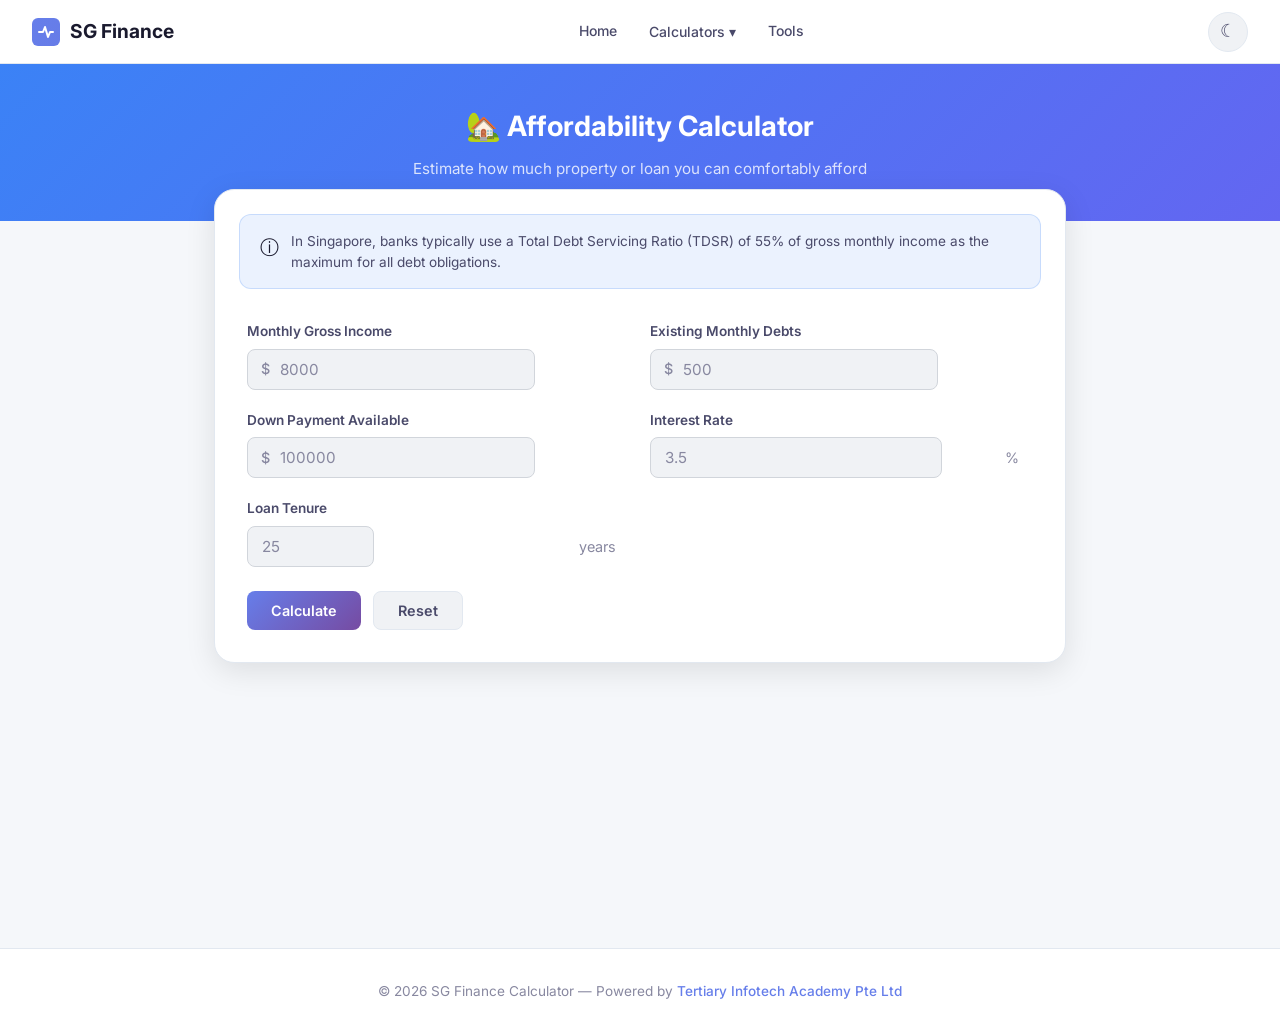
==== affordability.html @ 4e9861c6 "feat: initial commit - SG Finance Calculator Co-Authored-By: Claude <noreply@anthropic.com>" ====
<!DOCTYPE html>
<html lang="en" data-theme="light">
<head>
  <meta charset="UTF-8">
  <meta name="viewport" content="width=device-width, initial-scale=1.0">
  <title>Affordability Calculator - SG Finance</title>
  <link href="https://fonts.googleapis.com/css2?family=Inter:wght@400;500;600;700;800&display=swap" rel="stylesheet">
  <link rel="stylesheet" href="css/style.css">
</head>
<body>
  <nav class="navbar">
    <a href="index.html" class="nav-brand">
      <svg viewBox="0 0 28 28" fill="none"><rect width="28" height="28" rx="6" fill="url(#g)"/><path d="M7 14h4l2-5 3 10 2-5h3" stroke="#fff" stroke-width="2" stroke-linecap="round" stroke-linejoin="round"/><defs><linearGradient id="g" x1="0" y1="0" x2="28" y2="28"><stop stop-color="#667eea"/><stop offset="1" stop-color="#764ba2"/></linearGradient></defs></svg>
      SG Finance
    </a>
    <ul class="nav-links">
      <li><a href="index.html">Home</a></li>
      <li class="nav-dropdown">
        <button class="nav-dropdown-btn">Calculators &#9662;</button>
        <div class="nav-dropdown-menu">
          <a href="loan.html">Loan Calculator</a><a href="mortgage.html">Mortgage Calculator</a><a href="cpf.html">CPF Calculator</a><a href="savings.html">Savings Calculator</a><a href="investment.html">Investment Calculator</a><a href="budget.html">Budget Planner</a><a href="retirement.html">Retirement Calculator</a><a href="emergency.html">Emergency Fund</a><a href="dti.html">Debt-to-Income</a><a href="affordability.html">Affordability</a><a href="tools.html">More Tools</a>
        </div>
      </li>
      <li><a href="tools.html">Tools</a></li>
    </ul>
    <div class="nav-right">
      <button class="theme-toggle" aria-label="Toggle theme">&#9790;</button>
      <button class="hamburger" aria-label="Menu"><span></span><span></span><span></span></button>
    </div>
  </nav>

  <main class="calc-page">
    <div class="calc-header" style="background:linear-gradient(135deg,#3b82f6 0%,#6366f1 100%)">
      <h1>&#127969; Affordability Calculator</h1>
      <p>Estimate how much property or loan you can comfortably afford</p>
    </div>
    <div class="calc-body">
      <div class="calc-card">
        <div class="info-box" style="margin:1.5rem 1.5rem 0">
          <span class="info-box-icon">&#9432;</span>
          <p>In Singapore, banks typically use a Total Debt Servicing Ratio (TDSR) of 55% of gross monthly income as the maximum for all debt obligations.</p>
        </div>
        <form class="calc-form" id="affordForm" onsubmit="return false">
          <div class="form-grid">
            <div class="form-group">
              <label>Monthly Gross Income</label>
              <div class="input-prefix"><span>$</span><input type="number" id="affIncome" placeholder="8000" min="1"></div>
              <span class="error-msg"></span>
            </div>
            <div class="form-group">
              <label>Existing Monthly Debts</label>
              <div class="input-prefix"><span>$</span><input type="number" id="affDebts" placeholder="500" min="0"></div>
              <span class="error-msg"></span>
            </div>
            <div class="form-group">
              <label>Down Payment Available</label>
              <div class="input-prefix"><span>$</span><input type="number" id="affDown" placeholder="100000" min="0"></div>
              <span class="error-msg"></span>
            </div>
            <div class="form-group">
              <label>Interest Rate</label>
              <div class="input-suffix"><input type="number" id="affRate" placeholder="3.5" min="0.01" step="any"><span>%</span></div>
              <span class="error-msg"></span>
            </div>
            <div class="form-group">
              <label>Loan Tenure</label>
              <div class="input-suffix"><input type="number" id="affTenure" placeholder="25" min="1" max="35"><span>years</span></div>
              <span class="error-msg"></span>
            </div>
          </div>
          <div class="btn-group">
            <button type="button" class="btn btn-primary" onclick="calculateAffordability()">Calculate</button>
            <button type="button" class="btn btn-secondary" onclick="resetForm('affordForm')">Reset</button>
          </div>
        </form>
        <div class="calc-results" id="affResults" style="display:none">
          <h3 style="margin-bottom:1rem;font-size:1rem;color:var(--text-secondary)">Affordability Estimate</h3>
          <div class="result-grid">
            <div class="result-item result-highlight">
              <div class="result-label">Affordable Property Price</div>
              <div class="result-value" id="resAffProp">—</div>
            </div>
            <div class="result-item">
              <div class="result-label">Max Loan Amount</div>
              <div class="result-value" id="resAffLoan">—</div>
            </div>
            <div class="result-item">
              <div class="result-label">Max Monthly Payment</div>
              <div class="result-value" id="resAffMonthly">—</div>
            </div>
            <div class="result-item">
              <div class="result-label">TDSR Used</div>
              <div class="result-value" id="resAffTDSR">—</div>
            </div>
          </div>
          <div class="formula-box">
            <h4>&#128218; How it works</h4>
            <p>We calculate the maximum monthly payment using Singapore's TDSR limit of 55% of your gross income, minus existing debts. Then we work backwards to find the maximum loan and property price.</p>
          </div>
        </div>
      </div>
    </div>
  </main>

  <footer class="footer">
    <p>&copy; 2026 SG Finance Calculator &mdash; Powered by <a href="https://www.tertiarycourses.com.sg/" target="_blank" rel="noopener">Tertiary Infotech Academy Pte Ltd</a></p>
  </footer>
  <script src="js/main.js"></script>
  <script src="js/affordability.js"></script>
</body>
</html>
---- css/style.css ----
/* ============================================
   SG Finance Calculator - Main Stylesheet
   ============================================ */

/* CSS Custom Properties */
:root {
  /* Light Theme */
  --bg-primary: #f5f7fa;
  --bg-secondary: #ffffff;
  --bg-card: #ffffff;
  --bg-input: #f0f2f5;
  --bg-nav: rgba(255, 255, 255, 0.95);
  --bg-hero: linear-gradient(135deg, #667eea 0%, #764ba2 100%);
  --bg-accent: linear-gradient(135deg, #667eea 0%, #764ba2 100%);
  --text-primary: #1a1a2e;
  --text-secondary: #4a4a6a;
  --text-muted: #8888a0;
  --text-on-accent: #ffffff;
  --border-color: #e2e8f0;
  --border-input: #d1d5db;
  --shadow-sm: 0 1px 3px rgba(0, 0, 0, 0.06);
  --shadow-md: 0 4px 12px rgba(0, 0, 0, 0.08);
  --shadow-lg: 0 8px 30px rgba(0, 0, 0, 0.1);
  --shadow-card: 0 2px 8px rgba(0, 0, 0, 0.06);
  --accent: #667eea;
  --accent-hover: #5a6fd6;
  --accent-light: rgba(102, 126, 234, 0.1);
  --success: #22c55e;
  --success-light: rgba(34, 197, 94, 0.1);
  --warning: #f59e0b;
  --warning-light: rgba(245, 158, 11, 0.1);
  --danger: #ef4444;
  --danger-light: rgba(239, 68, 68, 0.1);
  --info: #3b82f6;
  --info-light: rgba(59, 130, 246, 0.1);
  --radius-sm: 8px;
  --radius-md: 12px;
  --radius-lg: 16px;
  --radius-xl: 20px;
  --transition: all 0.3s cubic-bezier(0.4, 0, 0.2, 1);
  --font-main: 'Inter', -apple-system, BlinkMacSystemFont, 'Segoe UI', Roboto, sans-serif;
  --font-mono: 'JetBrains Mono', 'Fira Code', monospace;
}

[data-theme="dark"] {
  --bg-primary: #0f0f1a;
  --bg-secondary: #1a1a2e;
  --bg-card: #1e1e35;
  --bg-input: #252540;
  --bg-nav: rgba(15, 15, 26, 0.95);
  --bg-hero: linear-gradient(135deg, #4a3f8a 0%, #5c2d82 100%);
  --text-primary: #e8e8f0;
  --text-secondary: #b0b0c8;
  --text-muted: #6a6a88;
  --border-color: #2a2a45;
  --border-input: #3a3a55;
  --shadow-sm: 0 1px 3px rgba(0, 0, 0, 0.2);
  --shadow-md: 0 4px 12px rgba(0, 0, 0, 0.3);
  --shadow-lg: 0 8px 30px rgba(0, 0, 0, 0.4);
  --shadow-card: 0 2px 8px rgba(0, 0, 0, 0.2);
  --accent-light: rgba(102, 126, 234, 0.15);
  --success-light: rgba(34, 197, 94, 0.15);
  --warning-light: rgba(245, 158, 11, 0.15);
  --danger-light: rgba(239, 68, 68, 0.15);
  --info-light: rgba(59, 130, 246, 0.15);
}

/* Reset & Base */
*, *::before, *::after {
  margin: 0;
  padding: 0;
  box-sizing: border-box;
}

html {
  scroll-behavior: smooth;
}

body {
  font-family: var(--font-main);
  background: var(--bg-primary);
  color: var(--text-primary);
  line-height: 1.6;
  min-height: 100vh;
  transition: background 0.3s ease, color 0.3s ease;
}

a {
  color: var(--accent);
  text-decoration: none;
  transition: var(--transition);
}

a:hover {
  color: var(--accent-hover);
}

/* Navigation */
.navbar {
  position: fixed;
  top: 0;
  left: 0;
  right: 0;
  z-index: 1000;
  background: var(--bg-nav);
  backdrop-filter: blur(20px);
  -webkit-backdrop-filter: blur(20px);
  border-bottom: 1px solid var(--border-color);
  padding: 0 2rem;
  height: 64px;
  display: flex;
  align-items: center;
  justify-content: space-between;
  transition: var(--transition);
}

.nav-brand {
  display: flex;
  align-items: center;
  gap: 10px;
  font-weight: 700;
  font-size: 1.2rem;
  color: var(--text-primary);
}

.nav-brand svg {
  width: 28px;
  height: 28px;
}

.nav-links {
  display: flex;
  align-items: center;
  gap: 4px;
  list-style: none;
}

.nav-links a {
  display: flex;
  align-items: center;
  gap: 6px;
  padding: 8px 14px;
  border-radius: var(--radius-sm);
  color: var(--text-secondary);
  font-size: 0.875rem;
  font-weight: 500;
  transition: var(--transition);
  white-space: nowrap;
}

.nav-links a:hover,
.nav-links a.active {
  background: var(--accent-light);
  color: var(--accent);
}

.nav-right {
  display: flex;
  align-items: center;
  gap: 12px;
}

/* Theme Toggle */
.theme-toggle {
  background: var(--bg-input);
  border: 1px solid var(--border-color);
  border-radius: 50%;
  width: 40px;
  height: 40px;
  display: flex;
  align-items: center;
  justify-content: center;
  cursor: pointer;
  transition: var(--transition);
  color: var(--text-secondary);
  font-size: 1.1rem;
}

.theme-toggle:hover {
  background: var(--accent-light);
  color: var(--accent);
  border-color: var(--accent);
}

/* Mobile Menu */
.hamburger {
  display: none;
  flex-direction: column;
  gap: 5px;
  background: none;
  border: none;
  cursor: pointer;
  padding: 6px;
}

.hamburger span {
  width: 24px;
  height: 2px;
  background: var(--text-primary);
  border-radius: 2px;
  transition: var(--transition);
}

/* Dropdown for nav */
.nav-dropdown {
  position: relative;
}

.nav-dropdown-btn {
  display: flex;
  align-items: center;
  gap: 6px;
  padding: 8px 14px;
  border-radius: var(--radius-sm);
  color: var(--text-secondary);
  font-size: 0.875rem;
  font-weight: 500;
  cursor: pointer;
  transition: var(--transition);
  background: none;
  border: none;
  font-family: inherit;
}

.nav-dropdown-btn:hover {
  background: var(--accent-light);
  color: var(--accent);
}

.nav-dropdown-menu {
  position: absolute;
  top: 100%;
  left: 0;
  background: var(--bg-card);
  border: 1px solid var(--border-color);
  border-radius: var(--radius-md);
  box-shadow: var(--shadow-lg);
  padding: 8px;
  min-width: 220px;
  opacity: 0;
  visibility: hidden;
  transform: translateY(8px);
  transition: var(--transition);
  z-index: 100;
}

.nav-dropdown:hover .nav-dropdown-menu {
  opacity: 1;
  visibility: visible;
  transform: translateY(0);
}

.nav-dropdown-menu a {
  display: flex;
  align-items: center;
  gap: 8px;
  padding: 8px 12px;
  border-radius: var(--radius-sm);
  color: var(--text-secondary);
  font-size: 0.85rem;
}

.nav-dropdown-menu a:hover {
  background: var(--accent-light);
  color: var(--accent);
}

/* Main Content */
.main-content {
  padding-top: 64px;
  min-height: 100vh;
}

/* Hero Section */
.hero {
  background: var(--bg-hero);
  padding: 4rem 2rem;
  text-align: center;
  position: relative;
  overflow: hidden;
}

.hero::before {
  content: '';
  position: absolute;
  top: 0;
  left: 0;
  right: 0;
  bottom: 0;
  background: url("data:image/svg+xml,%3Csvg width='60' height='60' viewBox='0 0 60 60' xmlns='http://www.w3.org/2000/svg'%3E%3Cg fill='none' fill-rule='evenodd'%3E%3Cg fill='%23ffffff' fill-opacity='0.05'%3E%3Ccircle cx='30' cy='30' r='2'/%3E%3C/g%3E%3C/g%3E%3C/svg%3E");
  pointer-events: none;
}

.hero-content {
  position: relative;
  z-index: 1;
  max-width: 700px;
  margin: 0 auto;
}

.hero h1 {
  font-size: 2.5rem;
  font-weight: 800;
  color: #fff;
  margin-bottom: 1rem;
  letter-spacing: -0.02em;
}

.hero p {
  font-size: 1.15rem;
  color: rgba(255, 255, 255, 0.85);
  margin-bottom: 2rem;
  line-height: 1.7;
}

.hero-badge {
  display: inline-flex;
  align-items: center;
  gap: 6px;
  background: rgba(255, 255, 255, 0.15);
  backdrop-filter: blur(10px);
  padding: 6px 16px;
  border-radius: 50px;
  font-size: 0.85rem;
  color: rgba(255, 255, 255, 0.9);
  margin-bottom: 1.5rem;
  border: 1px solid rgba(255, 255, 255, 0.2);
}

/* Container */
.container {
  max-width: 1200px;
  margin: 0 auto;
  padding: 2rem;
}

.container-sm {
  max-width: 800px;
  margin: 0 auto;
  padding: 2rem;
}

/* Section Titles */
.section-title {
  font-size: 1.5rem;
  font-weight: 700;
  margin-bottom: 0.5rem;
  color: var(--text-primary);
}

.section-subtitle {
  color: var(--text-muted);
  font-size: 0.95rem;
  margin-bottom: 2rem;
}

/* Card Grid */
.card-grid {
  display: grid;
  grid-template-columns: repeat(auto-fill, minmax(280px, 1fr));
  gap: 1.25rem;
}

.card-grid-sm {
  display: grid;
  grid-template-columns: repeat(auto-fill, minmax(240px, 1fr));
  gap: 1rem;
}

/* Cards */
.card {
  background: var(--bg-card);
  border: 1px solid var(--border-color);
  border-radius: var(--radius-lg);
  padding: 1.5rem;
  transition: var(--transition);
  position: relative;
  overflow: hidden;
}

.card:hover {
  transform: translateY(-2px);
  box-shadow: var(--shadow-lg);
  border-color: var(--accent);
}

.card-link {
  display: block;
  color: inherit;
}

.card-link:hover {
  color: inherit;
}

.card-icon {
  width: 48px;
  height: 48px;
  border-radius: var(--radius-md);
  display: flex;
  align-items: center;
  justify-content: center;
  font-size: 1.4rem;
  margin-bottom: 1rem;
  background: var(--accent-light);
  color: var(--accent);
}

.card-icon.green { background: var(--success-light); color: var(--success); }
.card-icon.orange { background: var(--warning-light); color: var(--warning); }
.card-icon.red { background: var(--danger-light); color: var(--danger); }
.card-icon.blue { background: var(--info-light); color: var(--info); }

.card h3 {
  font-size: 1.05rem;
  font-weight: 600;
  margin-bottom: 0.5rem;
}

.card p {
  font-size: 0.875rem;
  color: var(--text-muted);
  line-height: 1.5;
}

.card-arrow {
  position: absolute;
  top: 1.5rem;
  right: 1.5rem;
  color: var(--text-muted);
  transition: var(--transition);
  font-size: 1.1rem;
}

.card:hover .card-arrow {
  color: var(--accent);
  transform: translateX(3px);
}

/* Featured Section */
.featured {
  display: grid;
  grid-template-columns: repeat(auto-fill, minmax(350px, 1fr));
  gap: 1.5rem;
  margin-bottom: 3rem;
}

.featured-card {
  background: var(--bg-card);
  border: 1px solid var(--border-color);
  border-radius: var(--radius-lg);
  padding: 2rem;
  transition: var(--transition);
  display: flex;
  gap: 1.25rem;
  align-items: flex-start;
}

.featured-card:hover {
  transform: translateY(-2px);
  box-shadow: var(--shadow-lg);
  border-color: var(--accent);
}

.featured-icon {
  width: 56px;
  height: 56px;
  min-width: 56px;
  border-radius: var(--radius-md);
  display: flex;
  align-items: center;
  justify-content: center;
  font-size: 1.6rem;
  background: var(--bg-accent);
  color: #fff;
}

.featured-text h3 {
  font-size: 1.1rem;
  font-weight: 600;
  margin-bottom: 0.35rem;
}

.featured-text p {
  font-size: 0.85rem;
  color: var(--text-muted);
  line-height: 1.5;
}

/* Calculator Page Layout */
.calc-page {
  padding-top: 64px;
  min-height: 100vh;
}

.calc-header {
  background: var(--bg-hero);
  padding: 2.5rem 2rem;
  text-align: center;
}

.calc-header h1 {
  font-size: 1.75rem;
  font-weight: 700;
  color: #fff;
  margin-bottom: 0.5rem;
}

.calc-header p {
  color: rgba(255, 255, 255, 0.8);
  font-size: 0.95rem;
}

.calc-body {
  max-width: 900px;
  margin: -2rem auto 2rem;
  padding: 0 1.5rem;
  position: relative;
  z-index: 1;
}

.calc-card {
  background: var(--bg-card);
  border: 1px solid var(--border-color);
  border-radius: var(--radius-xl);
  box-shadow: var(--shadow-lg);
  overflow: hidden;
}

.calc-form {
  padding: 2rem;
}

.calc-results {
  background: var(--bg-secondary);
  border-top: 1px solid var(--border-color);
  padding: 2rem;
}

/* Form Elements */
.form-grid {
  display: grid;
  grid-template-columns: repeat(auto-fit, minmax(250px, 1fr));
  gap: 1.25rem;
}

.form-group {
  display: flex;
  flex-direction: column;
  gap: 6px;
}

.form-group label {
  font-size: 0.85rem;
  font-weight: 600;
  color: var(--text-secondary);
  display: flex;
  align-items: center;
  gap: 6px;
}

.form-group label .info-icon {
  cursor: help;
  color: var(--text-muted);
  font-size: 0.8rem;
}

.form-group input,
.form-group select {
  padding: 10px 14px;
  border: 1px solid var(--border-input);
  border-radius: var(--radius-sm);
  background: var(--bg-input);
  color: var(--text-primary);
  font-size: 0.95rem;
  font-family: inherit;
  transition: var(--transition);
  outline: none;
}

.form-group input:focus,
.form-group select:focus {
  border-color: var(--accent);
  box-shadow: 0 0 0 3px var(--accent-light);
}

.form-group input::placeholder {
  color: var(--text-muted);
}

.form-group .input-prefix {
  position: relative;
}

.form-group .input-prefix span {
  position: absolute;
  left: 14px;
  top: 50%;
  transform: translateY(-50%);
  color: var(--text-muted);
  font-size: 0.9rem;
  font-weight: 500;
}

.form-group .input-prefix input {
  padding-left: 32px;
}

.form-group .input-suffix {
  position: relative;
}

.form-group .input-suffix span {
  position: absolute;
  right: 14px;
  top: 50%;
  transform: translateY(-50%);
  color: var(--text-muted);
  font-size: 0.9rem;
}

.form-group .input-suffix input {
  padding-right: 36px;
}

.form-group small {
  font-size: 0.75rem;
  color: var(--text-muted);
}

.form-group .error-msg {
  color: var(--danger);
  font-size: 0.78rem;
  display: none;
}

.form-group.has-error input {
  border-color: var(--danger);
}

.form-group.has-error .error-msg {
  display: block;
}

/* Buttons */
.btn {
  display: inline-flex;
  align-items: center;
  justify-content: center;
  gap: 8px;
  padding: 10px 24px;
  border: none;
  border-radius: var(--radius-sm);
  font-family: inherit;
  font-size: 0.9rem;
  font-weight: 600;
  cursor: pointer;
  transition: var(--transition);
  outline: none;
}

.btn-primary {
  background: var(--bg-accent);
  color: #fff;
}

.btn-primary:hover {
  opacity: 0.9;
  transform: translateY(-1px);
  box-shadow: var(--shadow-md);
}

.btn-secondary {
  background: var(--bg-input);
  color: var(--text-secondary);
  border: 1px solid var(--border-color);
}

.btn-secondary:hover {
  background: var(--accent-light);
  color: var(--accent);
  border-color: var(--accent);
}

.btn-group {
  display: flex;
  gap: 12px;
  margin-top: 1.5rem;
}

/* Result Cards */
.result-grid {
  display: grid;
  grid-template-columns: repeat(auto-fit, minmax(180px, 1fr));
  gap: 1rem;
}

.result-item {
  background: var(--bg-card);
  border: 1px solid var(--border-color);
  border-radius: var(--radius-md);
  padding: 1.25rem;
  text-align: center;
  transition: var(--transition);
}

.result-item:hover {
  border-color: var(--accent);
}

.result-item .result-label {
  font-size: 0.78rem;
  font-weight: 600;
  color: var(--text-muted);
  text-transform: uppercase;
  letter-spacing: 0.5px;
  margin-bottom: 0.5rem;
}

.result-item .result-value {
  font-size: 1.35rem;
  font-weight: 700;
  color: var(--accent);
}

.result-item .result-value.green { color: var(--success); }
.result-item .result-value.red { color: var(--danger); }
.result-item .result-value.orange { color: var(--warning); }

.result-highlight {
  background: var(--accent-light);
  border-color: var(--accent);
}

.result-highlight .result-value {
  font-size: 1.6rem;
}

/* Formula Box */
.formula-box {
  background: var(--bg-input);
  border: 1px solid var(--border-color);
  border-radius: var(--radius-md);
  padding: 1rem 1.25rem;
  margin-top: 1.5rem;
}

.formula-box h4 {
  font-size: 0.85rem;
  font-weight: 600;
  color: var(--text-secondary);
  margin-bottom: 0.5rem;
  display: flex;
  align-items: center;
  gap: 6px;
}

.formula-box code {
  font-family: var(--font-mono);
  font-size: 0.85rem;
  color: var(--accent);
  background: var(--bg-card);
  padding: 2px 8px;
  border-radius: 4px;
}

.formula-box p {
  font-size: 0.82rem;
  color: var(--text-muted);
  margin-top: 0.5rem;
  line-height: 1.5;
}

/* Chart Container */
.chart-container {
  margin-top: 1.5rem;
  background: var(--bg-card);
  border: 1px solid var(--border-color);
  border-radius: var(--radius-md);
  padding: 1.5rem;
  display: flex;
  align-items: center;
  justify-content: center;
  min-height: 250px;
}

.chart-container canvas {
  max-width: 100%;
}

/* Progress Bars */
.progress-bar-container {
  margin-top: 0.5rem;
}

.progress-label {
  display: flex;
  justify-content: space-between;
  font-size: 0.82rem;
  margin-bottom: 4px;
}

.progress-label span:first-child {
  color: var(--text-secondary);
  font-weight: 500;
}

.progress-label span:last-child {
  color: var(--text-muted);
}

.progress-bar {
  height: 8px;
  background: var(--bg-input);
  border-radius: 4px;
  overflow: hidden;
  margin-bottom: 0.75rem;
}

.progress-fill {
  height: 100%;
  border-radius: 4px;
  transition: width 0.6s cubic-bezier(0.4, 0, 0.2, 1);
  background: var(--accent);
}

.progress-fill.green { background: var(--success); }
.progress-fill.orange { background: var(--warning); }
.progress-fill.red { background: var(--danger); }

/* Badge / Tag */
.badge {
  display: inline-flex;
  align-items: center;
  gap: 4px;
  padding: 4px 10px;
  border-radius: 50px;
  font-size: 0.75rem;
  font-weight: 600;
}

.badge-success { background: var(--success-light); color: var(--success); }
.badge-warning { background: var(--warning-light); color: var(--warning); }
.badge-danger { background: var(--danger-light); color: var(--danger); }
.badge-info { background: var(--info-light); color: var(--info); }

/* Tooltip */
.tooltip {
  position: relative;
  display: inline-flex;
}

.tooltip::after {
  content: attr(data-tooltip);
  position: absolute;
  bottom: calc(100% + 8px);
  left: 50%;
  transform: translateX(-50%);
  background: var(--text-primary);
  color: var(--bg-primary);
  padding: 6px 12px;
  border-radius: var(--radius-sm);
  font-size: 0.75rem;
  white-space: nowrap;
  opacity: 0;
  pointer-events: none;
  transition: var(--transition);
  z-index: 10;
}

.tooltip:hover::after {
  opacity: 1;
}

/* Breakdown Table */
.breakdown-table {
  width: 100%;
  border-collapse: collapse;
  margin-top: 1rem;
}

.breakdown-table th,
.breakdown-table td {
  padding: 10px 14px;
  text-align: left;
  font-size: 0.875rem;
  border-bottom: 1px solid var(--border-color);
}

.breakdown-table th {
  font-weight: 600;
  color: var(--text-muted);
  font-size: 0.78rem;
  text-transform: uppercase;
  letter-spacing: 0.5px;
}

.breakdown-table td {
  color: var(--text-primary);
}

.breakdown-table tr:last-child td {
  border-bottom: none;
}

.breakdown-table tr:hover td {
  background: var(--accent-light);
}

/* Footer */
.footer {
  background: var(--bg-secondary);
  border-top: 1px solid var(--border-color);
  padding: 2rem;
  text-align: center;
  margin-top: 3rem;
}

.footer p {
  font-size: 0.85rem;
  color: var(--text-muted);
}

.footer a {
  color: var(--accent);
  font-weight: 500;
}

.footer a:hover {
  text-decoration: underline;
}

/* Tabs */
.tabs {
  display: flex;
  gap: 4px;
  background: var(--bg-input);
  padding: 4px;
  border-radius: var(--radius-sm);
  margin-bottom: 1.5rem;
  overflow-x: auto;
}

.tab-btn {
  padding: 8px 16px;
  border: none;
  background: transparent;
  border-radius: 6px;
  font-family: inherit;
  font-size: 0.85rem;
  font-weight: 500;
  color: var(--text-muted);
  cursor: pointer;
  transition: var(--transition);
  white-space: nowrap;
}

.tab-btn.active {
  background: var(--bg-card);
  color: var(--accent);
  box-shadow: var(--shadow-sm);
}

.tab-btn:hover:not(.active) {
  color: var(--text-primary);
}

/* Alert / Info Box */
.info-box {
  display: flex;
  gap: 12px;
  background: var(--info-light);
  border: 1px solid rgba(59, 130, 246, 0.2);
  border-radius: var(--radius-md);
  padding: 1rem 1.25rem;
  margin: 1rem 0;
}

.info-box-icon {
  font-size: 1.2rem;
  flex-shrink: 0;
  margin-top: 1px;
}

.info-box p {
  font-size: 0.85rem;
  color: var(--text-secondary);
  line-height: 1.5;
}

/* Divider */
.divider {
  border: none;
  border-top: 1px solid var(--border-color);
  margin: 1.5rem 0;
}

/* Empty State */
.empty-state {
  text-align: center;
  padding: 3rem 2rem;
  color: var(--text-muted);
}

.empty-state svg {
  width: 64px;
  height: 64px;
  margin-bottom: 1rem;
  opacity: 0.5;
}

/* Responsive */
@media (max-width: 768px) {
  .navbar {
    padding: 0 1rem;
  }

  .nav-links {
    display: none;
    position: absolute;
    top: 64px;
    left: 0;
    right: 0;
    background: var(--bg-nav);
    backdrop-filter: blur(20px);
    border-bottom: 1px solid var(--border-color);
    flex-direction: column;
    padding: 1rem;
    gap: 2px;
  }

  .nav-links.open {
    display: flex;
  }

  .nav-dropdown-menu {
    position: static;
    opacity: 1;
    visibility: visible;
    transform: none;
    box-shadow: none;
    border: none;
    padding-left: 1rem;
    background: transparent;
  }

  .hamburger {
    display: flex;
  }

  .hero h1 {
    font-size: 1.75rem;
  }

  .hero {
    padding: 3rem 1.5rem;
  }

  .container, .container-sm {
    padding: 1.5rem;
  }

  .calc-body {
    padding: 0 1rem;
  }

  .calc-form, .calc-results {
    padding: 1.5rem;
  }

  .form-grid {
    grid-template-columns: 1fr;
  }

  .result-grid {
    grid-template-columns: 1fr 1fr;
  }

  .btn-group {
    flex-direction: column;
  }

  .btn {
    width: 100%;
  }

  .featured {
    grid-template-columns: 1fr;
  }

  .card-grid {
    grid-template-columns: 1fr;
  }
}

@media (max-width: 480px) {
  .result-grid {
    grid-template-columns: 1fr;
  }
}

/* Animations */
@keyframes fadeIn {
  from { opacity: 0; transform: translateY(10px); }
  to { opacity: 1; transform: translateY(0); }
}

.fade-in {
  animation: fadeIn 0.4s ease forwards;
}

@keyframes slideUp {
  from { opacity: 0; transform: translateY(20px); }
  to { opacity: 1; transform: translateY(0); }
}

.slide-up {
  animation: slideUp 0.5s ease forwards;
}

/* Pie chart legend */
.chart-legend {
  display: flex;
  flex-wrap: wrap;
  gap: 1rem;
  margin-top: 1rem;
  justify-content: center;
}

.legend-item {
  display: flex;
  align-items: center;
  gap: 6px;
  font-size: 0.82rem;
  color: var(--text-secondary);
}

.legend-dot {
  width: 10px;
  height: 10px;
  border-radius: 50%;
  flex-shrink: 0;
}

/* Scrollbar */
::-webkit-scrollbar {
  width: 6px;
  height: 6px;
}

::-webkit-scrollbar-track {
  background: transparent;
}

::-webkit-scrollbar-thumb {
  background: var(--border-color);
  border-radius: 3px;
}

::-webkit-scrollbar-thumb:hover {
  background: var(--text-muted);
}
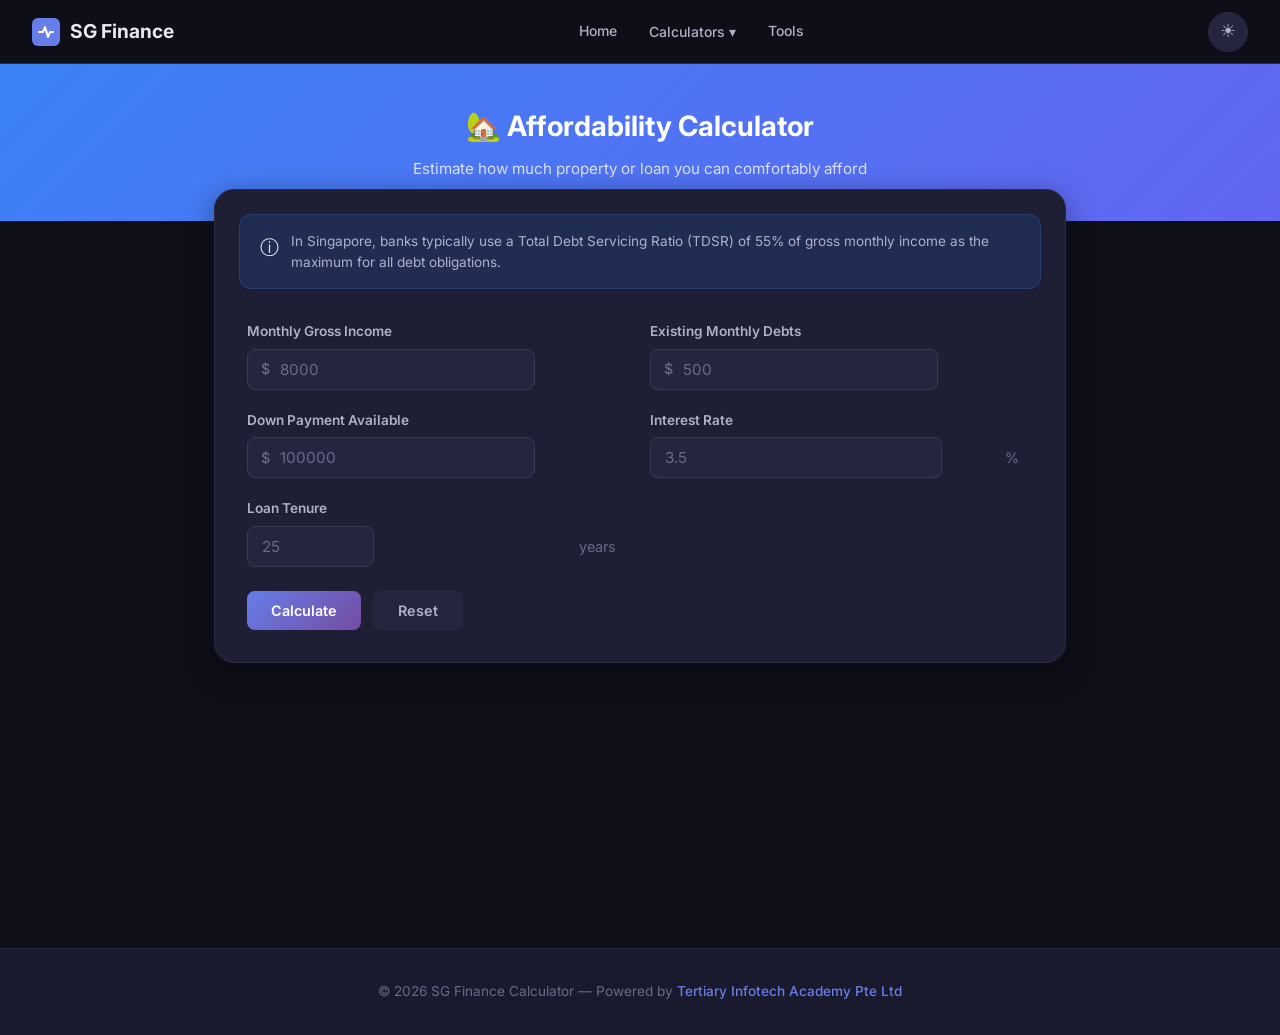
==== commit 7823d1a2: "feat: default to dark theme, update screenshot Co-Authored-By: Claude <noreply@anthropic.com>" ====
--- a/affordability.html
+++ b/affordability.html
@@ -1,5 +1,5 @@
 <!DOCTYPE html>
-<html lang="en" data-theme="light">
+<html lang="en" data-theme="dark">
 <head>
   <meta charset="UTF-8">
   <meta name="viewport" content="width=device-width, initial-scale=1.0">
